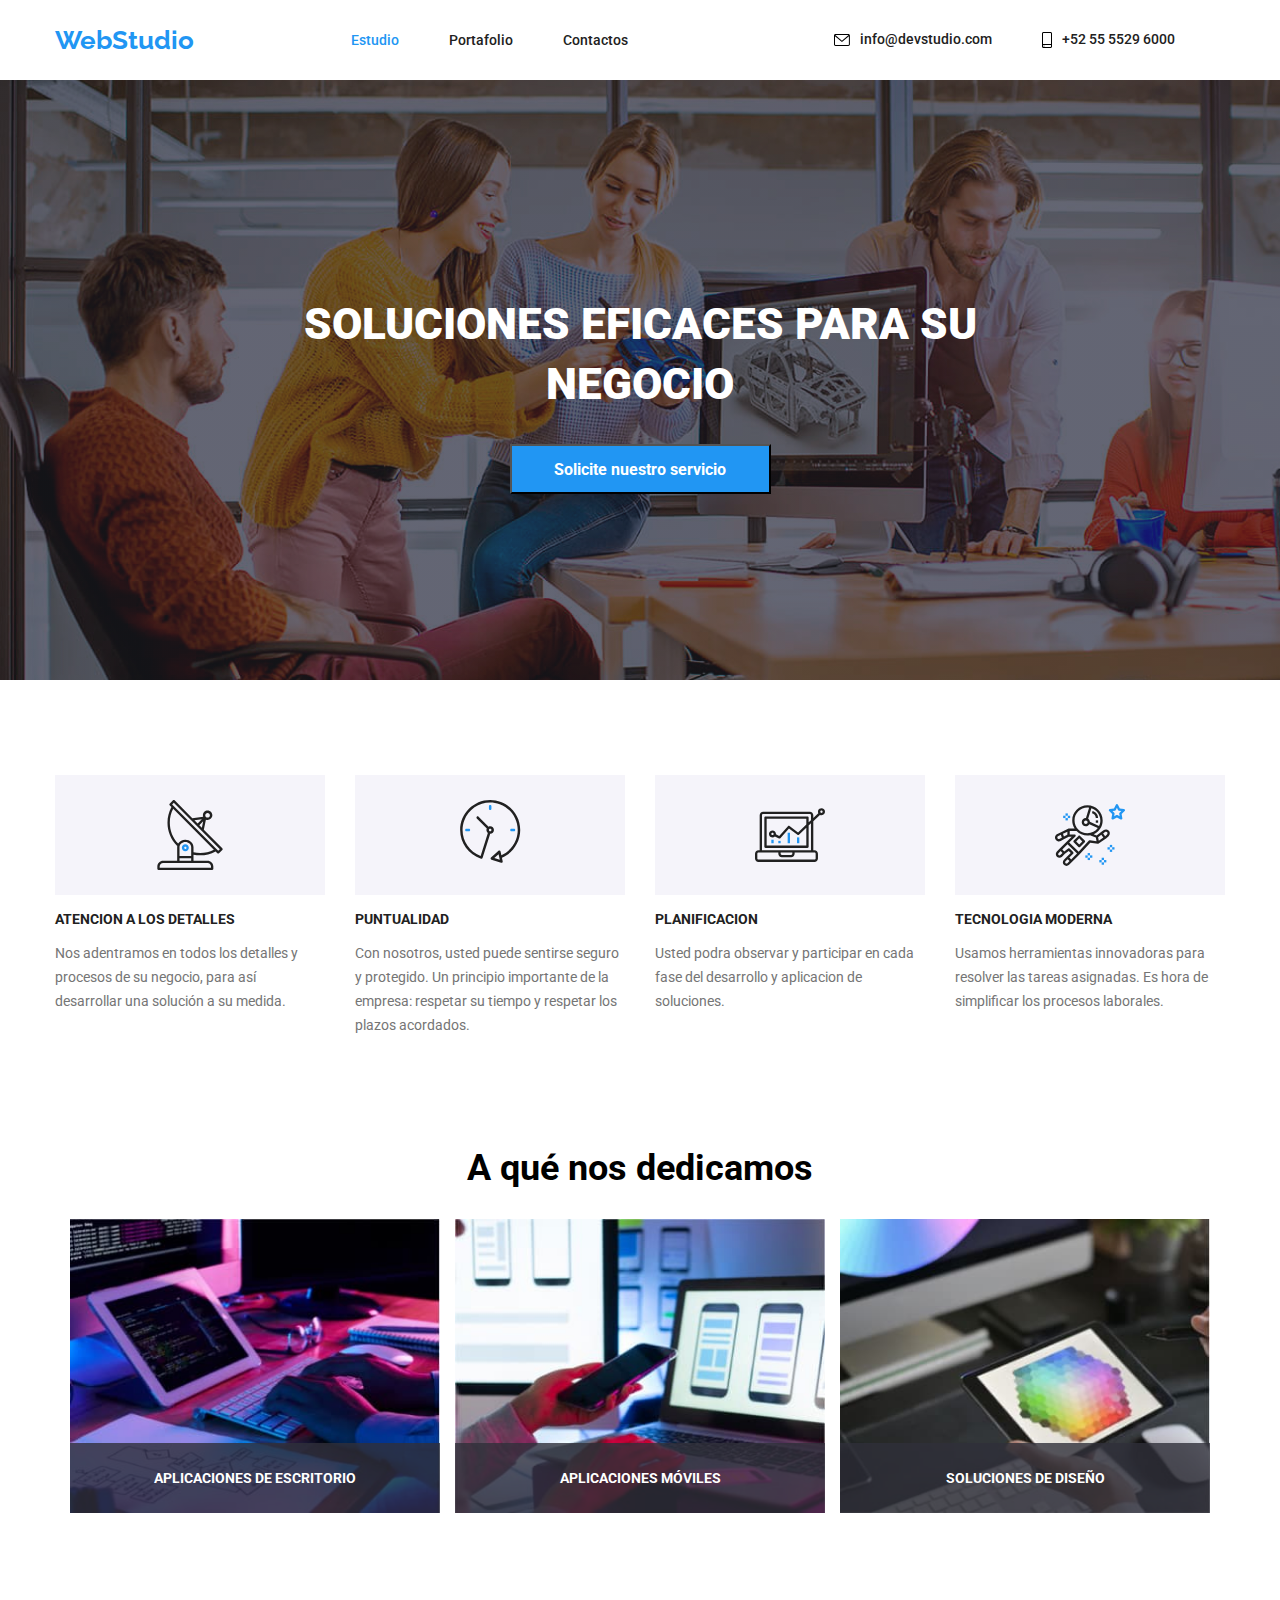
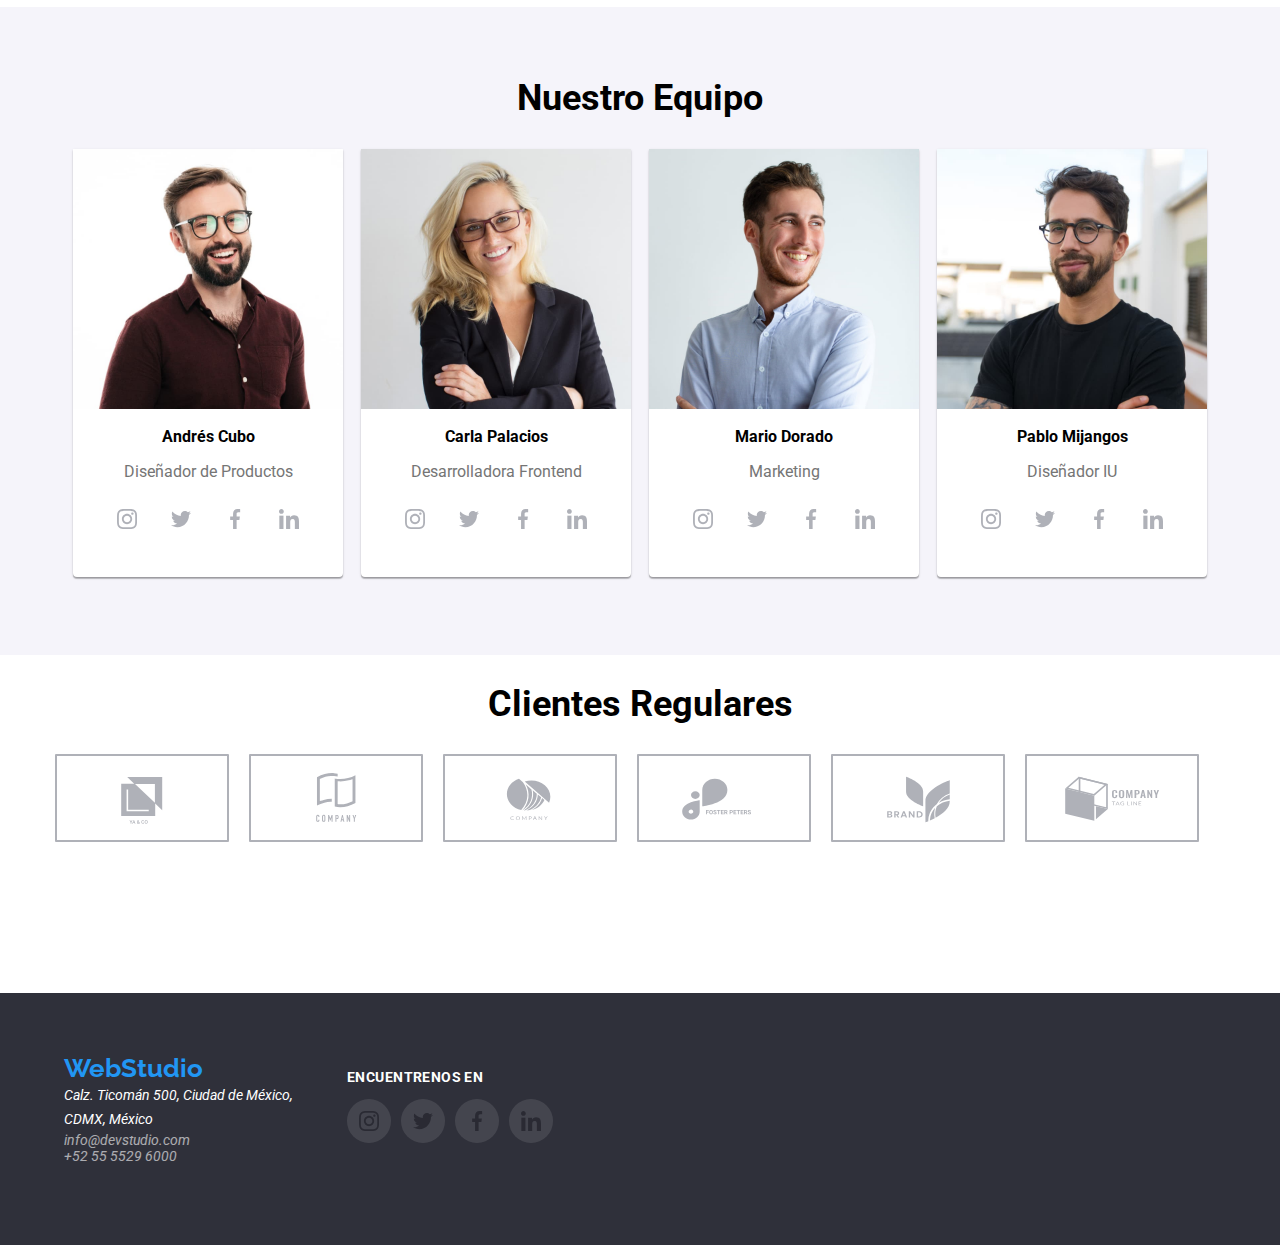
==== index.html @ 68f53e1d "Add files via upload" ====
<!DOCTYPE html>
<html lang="en">
  <head>
      <meta charset="UTF-8" />
      <meta http-equiv="X-UA-Compatible" content="IE=edge" />
      <meta name="viewport" content="width=device-width, initial-scale=1.0" />
      <title>Soluciones Eficaces Para su Negocio</title>
      <link rel="stylesheet" href="https://cdnjs.cloudflare.com/ajax/libs/modern-normalize/1.0.0/modern-normalize.min.css"/>
      <link rel="stylesheet" href="css/styles.css" />
      <link rel="preconnect" href="https://fonts.googleapis.com" />
      <link rel="preconnect" href="https://fonts.gstatic.com" crossorigin />
      <link href="https://fonts.googleapis.com/css2?family=Roboto:wght@500&display=swap" rel="stylesheet"/>
      <link href="https://fonts.googleapis.com/css2?family=Raleway:wght@700&family=Roboto:wght@400;700;900&display=swap" rel="stylesheet"/>
  </head> 
  <body> 
     <!-- Menu de Inicio -->
    <header class="container page-header">
      <a class="webstudio" href="#">WebStudio</a>
      <nav>
        <ul class="linklist">
          <li><a class="link active" href="./index.html">Estudio</a></li>
          <li><a class="link" href="./portafolio.html">Portafolio</a></li>
          <li><a class="link" href="./contactos.html">Contactos</a></li>
        </ul>
      </nav>
       <!-- Contactos Header -->
       <ul class="contacts-header">
        <li class="contacts-svg">
          <svg width="16px" height="12px">
            <use href="images/icons.svg#icon-sobre-activable"></use>
            </svg>
          <a class="contacts" href="mailto:info@devstudio.com">info@devstudio.com</a></li>
        <li class="contacts-svg">
          <svg width="10px" height="16px">
            <use href="images/icons.svg#icon-telefono-inteligente"></use>
            </svg>
          <a class="contacts" href="tel:+525555296000">+52 55 5529 6000</a>
        </li>
      </ul>
    </header>
     <!-- Boton de servicio -->
    <main>
      <section class="solutions solutions-greybox">
        <h1 class="soluciones position-soluciones">SOLUCIONES EFICACES PARA SU NEGOCIO</h1>
        <button class="buttonh" type="button">Solicite nuestro servicio</button>
      </section>  
      <!-- Valores -->
      <section>
        <ul class="container four-points">
          <li class="valuep">
            <svg class="paragraph-svg" width="270" height="120">
              <use class="icon-size" href="images/icons.svg#icon-antena-1" width="70" height="70"></use>
            </svg>
            <h3 class="ptitle">ATENCION A LOS DETALLES</h3>
            <p class="ptext">
              Nos adentramos en todos los detalles y procesos de su negocio, para así desarrollar una solución a su medida.
            </p>
          </li>
          <li class="valuep">
            <svg class="paragraph-svg" width="270" height="120">
              <use href="images/icons.svg#icon-reloj-1"></use>
            </svg>
            <h3 class="ptitle">PUNTUALIDAD</h3>
            <p class="ptext">
              Con nosotros, usted puede sentirse seguro y protegido. Un principio importante de la empresa: respetar su tiempo y respetar los plazos acordados.
            </p>
          </li>
          <li class="valuep">
            <svg class="paragraph-svg" width="270" height="120">
              <use href="images/icons.svg#icon-diagrama-1"></use>
            </svg>
            <h3 class="ptitle">PLANIFICACION</h3>
            <p class="ptext">
              Usted podra observar y participar en cada fase del desarrollo y aplicacion de soluciones.
            </p>
          </li>
          <li class="valuep">
            <svg class="paragraph-svg" width="270" height="120">
              <use href="images/icons.svg#icon-astronauta-1"></use>
            </svg>
            <h3 class="ptitle">TECNOLOGIA MODERNA</h3>
            <p class="ptext">
              Usamos herramientas innovadoras para resolver las tareas asignadas. Es hora de simplificar los procesos laborales.
            </p>
          </li>
        </ul>
      </section>
    </main>
     <!-- A Que Nos Dedicamos -->
     <section class="container AAS">
      <h2 class="h2title">A qué nos dedicamos</h2>
      <ul class="list-image footer-image-subtitle">
        <li>
          <div class="image-container">
            <img src="images/imagen1.jpg" alt="description" width="370" height="294" />
            <div class="black-background-image">
              <p>APLICACIONES DE ESCRITORIO</p>
            </div>
          </div>
        </li>
        <li>
          <div class="image-container">
            <img src="images/imagen2.jpg" alt="description" width="370" height="294" />
            <div class="black-background-image">
              <p>APLICACIONES MÓVILES</p>
            </div>
          </div>
        </li>
        <li>
          <div class="image-container">
            <img src="images/imagen3.jpg" alt="description" width="370" height="294" />
            <div class="black-background-image">
              <p>SOLUCIONES DE DISEÑO</p>
            </div>
          </div>
        </li>
      </ul>
    </section>
     <!-- Miembros del Equipo -->
    <section class="teamsection">
      <div class="container">
      <h2 class="h2title">Nuestro Equipo</h2>
      <ul class="list-image ">
        <li class="shadow">
          <img src="images/imagen4.jpg" alt="Diseñador de productos" width="270" height="260" />
          <h3>Andrés Cubo</h3>
          <p class="ptextteam">Diseñador de Productos</p>
          <ul class="team-icons">
            <li class="social-media">
              <a href="#">
            <svg width="20" height="20">
              <use href="images/icons.svg#icon-instagram-grey"></use>
            </svg>
          </a>
            </li>
            <li class="social-media">
              <a href="#">
            <svg width="20" height="20">
              <use href="images/icons.svg#icon-twitter-1"></use>
            </svg>
              </a>
            </li>
            <li class="social-media">
              <a href="#">
            <svg width="20" height="20">
              <use href="images/icons.svg#icon-facebook-1"></use>
            </svg>
              </a>
            </li>
            <li class="social-media">
              <a href="#">
            <svg width="20" height="20">
              <use href="images/icons.svg#icon-linkedin-1"></use>
            </svg>
              </a>
          </ul>
        <li class="shadow">
          <img src="images/imagen5.jpg" alt="Desarrolladora Frontend" width="270" height="260" />
          <h3>Carla Palacios</h3>
          <p class="ptextteam">Desarrolladora Frontend</p>
          <ul class="team-icons">
            <li class="social-media">
              <a href="#">
            <svg width="20" height="20">
              <use href="images/icons.svg#icon-instagram-grey"></use>
            </svg>
              </a>
            </li>
            <li class="social-media">
              <a href="#">
            <svg width="20" height="20">
              <use href="images/icons.svg#icon-twitter-1"></use>
            </svg>
              </a>
            </li>
            <li class="social-media">
              <a href="#">
            <svg width="20" height="20">
              <use href="images/icons.svg#icon-facebook-1"></use>
            </svg>
              </a>
            </li>
            <li class="social-media">
              <a href="#">
            <svg width="20" height="20">
              <use href="images/icons.svg#icon-linkedin-1"></use>
            </svg>
              </a>
          </ul>
        </li>
        <li class="shadow">
          <img src="images/imagen6.jpg" alt="Marketing" width="270" height="260" />
          <h3>Mario Dorado</h3>
          <p class="ptextteam">Marketing</p>
          <ul class="team-icons">
            <li class="social-media">
            <a href="#">
            <svg width="20" height="20">
              <use href="images/icons.svg#icon-instagram-grey"></use>
            </svg>
            </a>
            </li>
            <li class="social-media">
              <a href="#">
            <svg width="20" height="20">
              <use href="images/icons.svg#icon-twitter-1"></use>
            </svg>
              </a>
            </li>
            <li class="social-media">
              <a href="#">
            <svg width="20" height="20">
              <use href="images/icons.svg#icon-facebook-1"></use>
            </svg>
              </a>
            </li>
            <li class="social-media">
              <a href="#">
            <svg width="20" height="20">
              <use href="images/icons.svg#icon-linkedin-1"></use>
            </svg>
              </a>
          </ul>
        </li>
        <li class="shadow">
          <img src="images/imagen7.jpg" alt="Diseñador IU" width="270" height="260" />
          <h3>Pablo Mijangos</h3>
          <p class="ptextteam">Diseñador IU</p>
          <ul class="team-icons">
            <li class="social-media">
              <a href="#">
            <svg width="20" height="20">
              <use href="images/icons.svg#icon-instagram-grey"></use>
            </svg>
              </a>
            </li>
            <li class="social-media">
              <a href="#">
            <svg width="20" height="20">
              <use href="images/icons.svg#icon-twitter-1"></use>
            </svg>
              </a>
            </li>
            <li class="social-media">
              <a href="#">
            <svg width="20" height="20">
              <use href="images/icons.svg#icon-facebook-1"></use>
            </svg>
              </a>
            </li>
            <li class="social-media">
              <a href="#">
            <svg width="20" height="20">
              <use href="images/icons.svg#icon-linkedin-1"></use>
            </svg>
              </a>
          </ul>
        </li>
      </ul>
    </div>
    </section>
    <!-- Clientes Regulares -->
    <section>
      <div class="container">
        <h2 class="clientes-title">Clientes Regulares</h2>
          <ul class="container-clientes">
            <li class="clientes-cuadro">
            <svg width="170" height="81">
              <use href="images/icons.svg#icon-Cliente-1"></use>
            </svg>
          </li> 
          <li class="clientes-cuadro">
            <svg width="170" height="81">
              <use href="images/icons.svg#icon-Cliente-2"></use>
            </svg>
            <li class="clientes-cuadro">
              <svg width="170" height="81">
                <use href="images/icons.svg#icon-Cliente-3"></use>
              </svg>
              <li class="clientes-cuadro">
                <svg width="170" height="81">
                  <use href="images/icons.svg#icon-Cliente-4"></use>
                </svg>
                <li class="clientes-cuadro">
                  <svg width="170" height="81">
                    <use href="images/icons.svg#icon-Cliente-5"></use>
                  </svg>
                  <li class="clientes-cuadro">
                    <svg width="170" height="81">
                      <use href="images/icons.svg#icon-Cliente-6"></use>
                    </svg>
                  </li>
                </li>
              </li>
            </li>
          </li>
          </ul>
      </div>
    </section>
     <!-- Footer -->
    <footer class="foot">
      <address class="container container-address">
        <ul class="contacts-2 footer-contacts-width">
          <a class="webstudio" href="#">WebStudio</a>
          <li class="address-box">
            <a class="address" href="https://goo.gl/maps/Dm4oQiikR5Fg9yRK8" target="_blank" rel="noopener noreferrer">
              Calz. Ticomán 500, Ciudad de México, CDMX, México
            </a>
          </li>
          <li><a class="contacts-2 footer-opacity" href="mailto:info@devstudio.com">info@devstudio.com</a></li>
        <li><a class="contacts-2 footer-opacity" href="tel:+525555296000">+52 55 5529 6000</a></li>
        </ul>
        <ul class="social-media-footer-spacing">
          <p class="social-media-footer-title">ENCUENTRENOS EN</p>
          <ul class="social-media-footer-container">
          <li class="social-media-footer media-circle">
            <a href="#">
            <svg class="svg-media-center" width="20" height="20">
              <use href="images/icons.svg#icon-instagram-white"></use>
            </svg>
            </a>
            </li>
            <li class="social-media-footer media-circle">
              <a href="#">
            <svg class="svg-media-center" width="20" height="20">
              <use href="images/icons.svg#icon-twitter-white"></use>
            </svg>
              </a>
            </li>
            <li class="social-media-footer media-circle">
              <a href="#">
            <svg class="svg-media-center" width="20" height="20">
              <use href="images/icons.svg#icon-facebook-white"></use>
            </svg>
              </a>
            </li>
            <li class="social-media-footer media-circle">
              <a href="#">
            <svg class="svg-media-center" width="20" height="20">
              <use href="images/icons.svg#icon-linkedin-white"></use>
            </svg>
              </a>
            </li>
          </ul>
        </ul>
      </address>
    </footer>
  </body>
</html>
---- css/styles.css ----
:root {
  --brand-color: #2196f3;
}

body {
  background-color: white;
  font-family: "Roboto", "Arial";
  text-decoration: none;
  font-size: 14px;
  font-weight: 400;
}

svg {
  align-items: center;
  align-content: center;
  fill: currentColor;
}

a {
  text-decoration: none;
  color: currentColor;
}

.webstudio {
  color: #2196F3;
  text-decoration: none;
  font-weight: 700;
  font-size: 26px;
  line-height: 1.19;
  font-family: 'raleway';
  font-style: normal;
}

.contacts {
  color: #212121;;
  font-weight: 500;
  font-size: 14px;
  line-height: 1.14;
  list-style-type: none;
  display: flex;
  padding-right: 50px;
  text-decoration: none;
}

.contacts-header {
  display: flex;
}

.linklist {
  color: #212121;
  font-weight: 500;
  list-style: none;
  display: flex;
  justify-content: space-between;
}

.link {
  color: #212121;
  font-weight: 500;
  font-size: 14px;
  line-height: 1.14;
  margin-right: 50px;
  text-decoration: none;
}

.active {
  color: var(--brand-color);
}

.link:hover {
  color: #2196F3;
  font-weight: 500;
  font-size: 14px;
  line-height: 1.14;
}

.button {
  color: #212121;
  font-weight: 500;
  font-size: 16px;
  line-height: 1.62;
  margin-right: 8px;
  border: none;
  border-radius: 4px;
  padding: 6px 24px;
}

.button:hover, .button:focus {
  font-weight: 500;
  font-size: 16px;
  line-height: 1.62;
  cursor: pointer;
  color: white;
  background-color: #2196F3;
  box-shadow: 0px 3px 1px rgba(0, 0, 0, 0.1), 0px 1px 2px rgba(0, 0, 0, 0.08), 0px 2px 2px rgba(0, 0, 0, 0.12);
}

.button-active {
  background-color: var(--brand-color);
  color: white;
}

.solutions-greybox {
  background-color: #2f303a;
  height: 600px;
  display: flex;
  flex-direction: column;
  align-items: center;
  justify-content: center;
  text-decoration: none;
  background-image: linear-gradient(to bottom, #2f303a66, #2f303a66),
    url(../images/imagen_fondo.png);
}

.contacts:hover {
  color: #2196F3;
}

.list-image {
  list-style: none;
  display: flex;
  justify-content: space-evenly;
}

.list-image-2 {
  display: flex;
  flex-wrap: wrap;
  justify-content: center;
}


.h2title {
  align-items: center;
  justify-content: center;
  display: flex;
  font-weight: 700;
  font-size: 36px;
  line-height: 42.19px;
}

.image-title {
  color: #212121;
  font-weight: 700;
  font-size: 18px;
  line-height: 2;
  padding-left: 24px;
}

.image-subtitle {
  color: #757575;
  font-weight: 400;
  font-size: 16px;
  line-height: 1.87;
  padding-left: 24px;
}

.address {
  color: #FFFFFF;
  font-weight: 400;
  font-size: 14px;
  line-height: 1.71;
  text-decoration: none;
}

.address-box{
  width: 231px;
}

.address:hover {
  color: #2196F3;
}

.contacts-2 {
  color: #FFFFFF;
  list-style-type: none;
  text-decoration: none;
}

.contacts-2:hover {
  color: #2196F3;
}

.foot {
  background-color: #2F303A;
  height: 252px;
}

.soluciones {
  color: white;
  font-style: Roboto;
  font-size: 44px;
  font-weight: 900;
  text-align: center;
  line-height: 1.36;
}

.position-soluciones {
  width: 696px;
  height: 120px;
  top: 280px;
  left: 448px;
}

.solutions {
  background-color: #2F303A;
}

.buttonh {
  color: #FFFFFF;
  background-color: #2196F3;
  width: 261px;
  height: 50px;
  font-weight: 700;
  font-size: 16px;
  line-height: 1.87;
  cursor: pointer;
}

.buttonh:hover {
  background-color: #2196F3;
  cursor: pointer;
}

.four-points {
  list-style: none;
  display: flex;
  margin: 95px;
}

.four-points li {
  list-style: none;
}

.valuep {
  padding-right: 30px;
}

.ptitle {
  color: #212121;
  font-weight: 700;
  font-size: 14px;
  line-height: 1.14;
}

.ptext {
  color: #757575;
  font-weight: 400;
  font-size: 14px;
  line-height: 1.71;
  width: 270px;
}
.ptextteam {
  color: #757575;
  font-weight: 400;
  font-size: 16px;
  line-height: 18.75px;
}

.team-member {
  align-items: center;
  justify-content: center;
}

.teamsection {
  background-color: #F5F4FA;
  padding-top: 40px;
  height: 648px;

}

.page-header {
  display: flex;
  justify-content: space-between;
  align-items: center;
  column-gap: 100px;
  height: 80px;
  top: 0px;
  background: #FFFFFF;
}

.container {
  width: 1200px;
  margin-left: auto;
  margin-right: auto;
  padding-left: 15px;
  padding-right: 15px;
}

.AAS {
  padding-bottom: 94px;
}

.listbuttons {
  list-style: none;
  display: flex;
  justify-content: center;
  padding-bottom: 50px;
}

.shadow {
  width: 270px;
  height: 428px;
  left: 208px;
  top: 1716px;
  text-align: center;
  background: #ffffff;
  box-shadow: 0px 1px 3px rgba(0, 0, 0, 0.12), 0px 1px 1px rgba(0, 0, 0, 0.14),
    0px 2px 1px rgba(0, 0, 0, 0.2);
  border-radius: 0px 0px 4px 4px;
}

.shadow-2 {
  background: #FFFFFF;  flex-basis: calc((100% - 60px) / 3);
  border: 1px solid #EEEEEE;
}

.shadow-2:hover {
  box-shadow: 0px 1px 1px rgba(0, 0, 0, 0.12), 0px 4px 4px rgba(0, 0, 0, 0.06), 1px 4px 6px rgba(0, 0, 0, 0.16);
}

.row {
  display: flex;
  flex-wrap: wrap;
  justify-content: center;
  gap: 27px;
  padding-bottom: 82px;
}

ul {
list-style-type: none;
padding: 0;
margin: 0;
}

.icon {
  border: 2px dashed #2a2a2a;
  border-radius: 8px;
  fill: #2a2a2a;
}

.icon:hover {
  fill: #03a9f4;
}

.paragraph-svg {
  background-color: #f5f4fa;
  padding-left: 100px;
  padding-right: 100px;
  padding-bottom: 25px;
  padding-top: 25px;
}

.icon-size{
  width: 70px;
  height: 70px;
}

.footer-image-subtitle {
  align-items: center;
  position: relative;
  margin: 0px;
  padding: 0px;
  border-width: 1px;
  border-style: initial;
  border-color: initial;
  border-image: initial;
}

.contacts-svg {
  display: flex;
  align-items: center;
  justify-content: space-between;
  fill: currentColor;
  gap: 10px;
}

.contacts-svg:hover {
  color: #2196F3;
  fill: #2196F3;
}

.black-background-image {
  position: absolute;
  bottom: 0;
  left: 0;
  width: 100%;
  height: 70px;
  background: rgba(47, 48, 58, 0.8);
  display: flex;
  justify-content: center;
  align-items: center;
  margin: 0;
}

.black-background-image p {
  color: #FFFFFF;
  font-size: 14px;
  font-weight: 700;
  line-height: 16px;
  text-align: center;
  margin: 0;
  padding: 0 20px;
}

.image-container {
  position: relative;
  width: 370px;
  height: 294px;
  overflow: hidden;
}

.team-icons {
  display: flex;
  align-items: center;
  justify-content: center;
  gap: 10px;
  color: #afb1b8;
}

.social-media {
  display: flex;
  align-items: center;
  justify-content: center;
  border-radius: 50%;
  height: 44px;
  width: 44px;
}

.social-media:hover {
  background-color: #2196F3;
  color: white;
}

.clientes-title {
  font-weight: 700;
  font-size: 36px;
  line-height: 1.1;
  text-align: center;
}

.container-clientes {
  display: flex;
  flex-wrap: wrap;
  gap: 20px;
  border: 1px #afb1b8;
  border-radius: 4px;
  padding-bottom: 151px;
}

.Regular-customers-icons {
  display: flex;
  justify-content: center;
  align-items: center;
  fill: #afb1b8;
  gap: 30px;
  margin: 21px 64px;
}

.clientes-cuadro{
  border: 2px solid #AFB1B8;
  border-radius: 1px;
  color: #AFB1B8;
}

.clientes-cuadro:hover {
  border-color: #2196F3;
  width: 174px;
  height: 89px;
  color: var(--brand-color);
}

.container-address {
  display: flex;
  align-items: center;
  gap: 70px;
  display: flex;
  justify-content: center;
  padding-left: 215px;
  padding-right: 878px;
  padding-top: 60px;
  padding-bottom: 60px;

}
.social-media-footer-spacing {
padding-bottom: 20px;
}

.footer-contacts-width {
  width: 213px;
}

.social-media-footer-title {
font-family: 'Roboto';
font-style: normal;
font-weight: 700;
font-size: 14px;
line-height: 16px;
letter-spacing: 0.03em;
text-transform: uppercase;
color: #FFFFFF;
}

.social-media-footer-container {
  display: flex;
  align-items: center;
  gap: 10px;
}

.social-media-footer {
  gap: 10px;
  width: 44px;
  height: 44px;
  
}

.media-circle {
  border-radius: 50%;
  background-color: white;
  opacity: 10%;
}

.social-media-footer:hover {
  background-color: #2196F3;
  color: white;
  opacity: 100%;
}

.footer-opacity {
  opacity: 60%;
}

.svg-media-center {
  justify-content: center;
  display: flex;
  margin: 12px;
}
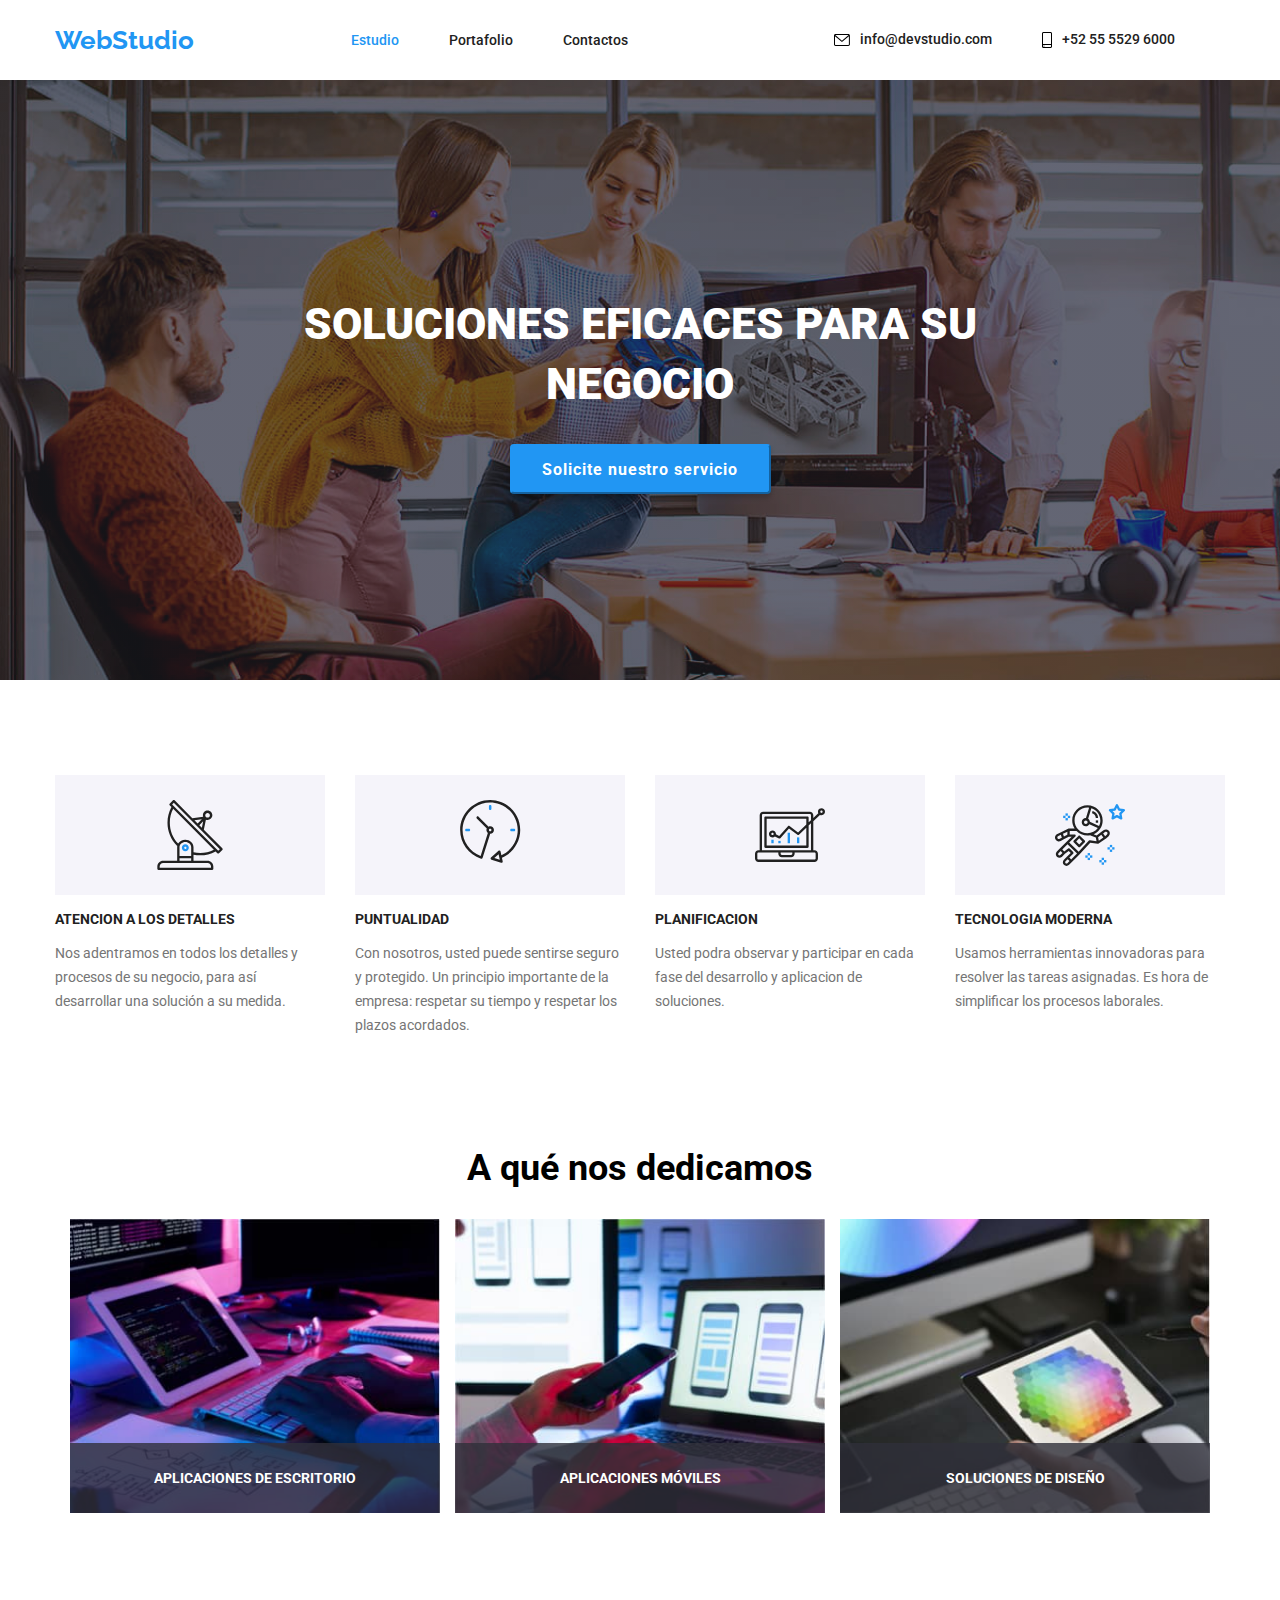
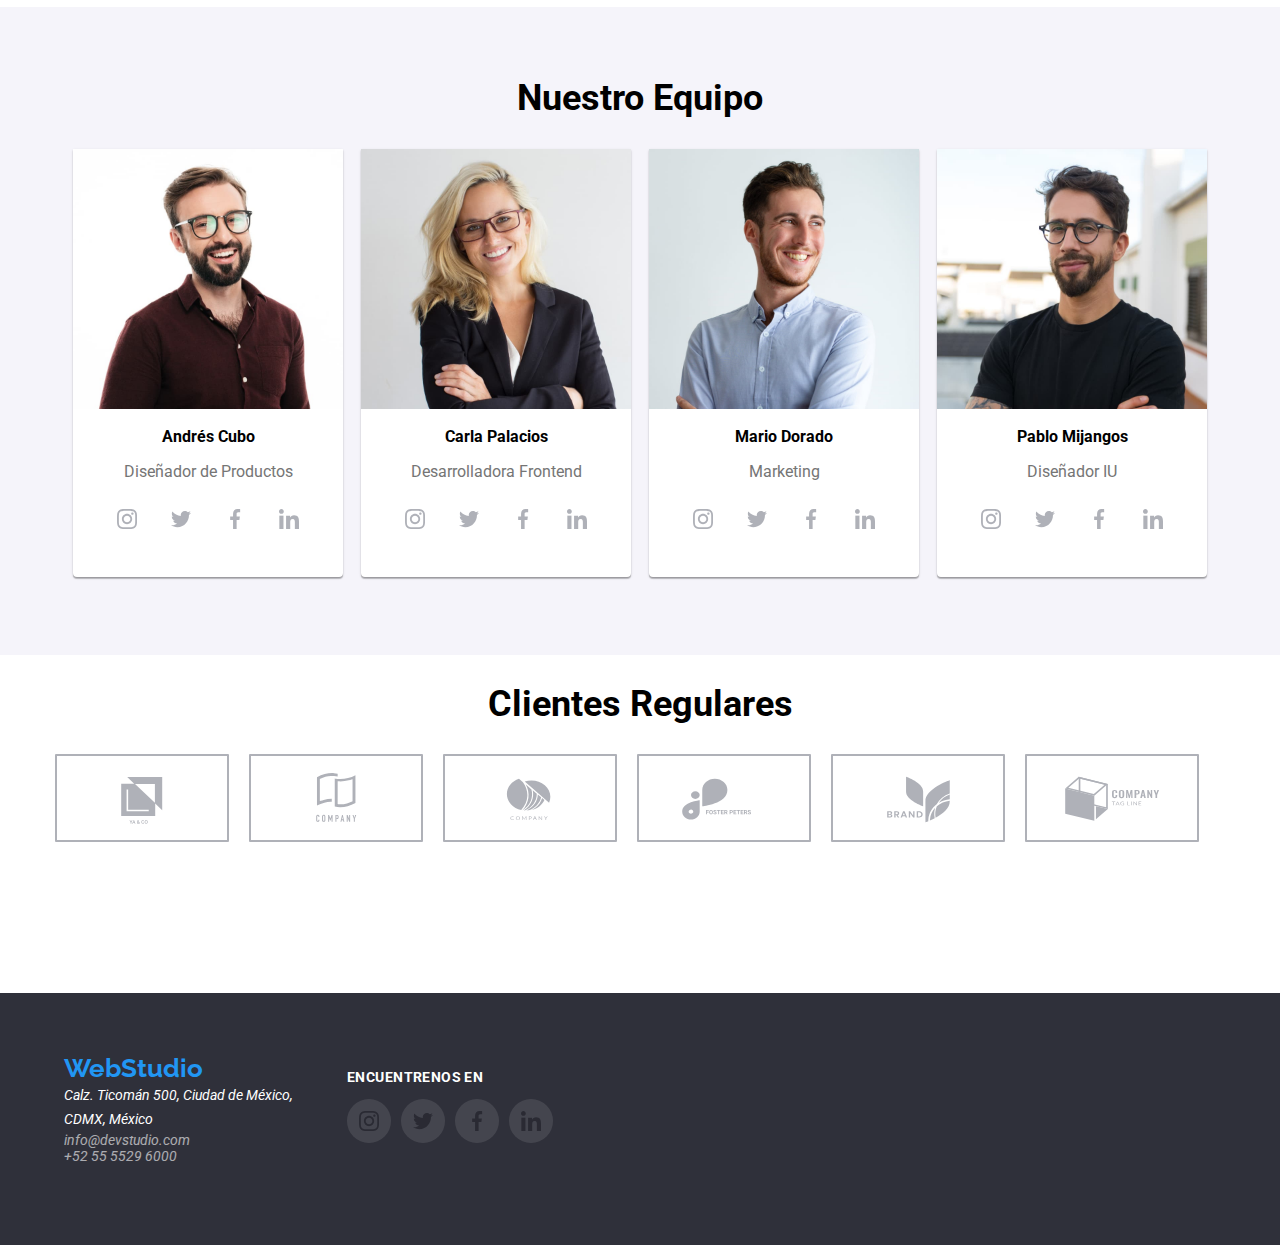
==== commit 7d0a9b69: "Add files via upload" ====
--- a/index.html
+++ b/index.html
@@ -42,8 +42,15 @@
     <main>
       <section class="solutions solutions-greybox">
         <h1 class="soluciones position-soluciones">SOLUCIONES EFICACES PARA SU NEGOCIO</h1>
-        <button class="buttonh" type="button">Solicite nuestro servicio</button>
+        <button class="data-modal-open" data-modal-open type="button">Solicite nuestro servicio</button>
+        <div class="backdrop is-hidden" data-modal>
+          <div class="modal">
+            <form> <!-- Forms --> </form>
+      <button class="data-modal-close" data-modal-close>X</button>
+          </div>
+        </div>
       </section>  
+
       <!-- Valores -->
       <section>
         <ul class="container four-points">
@@ -345,5 +352,6 @@
         </ul>
       </address>
     </footer>
+    <script src="./modal.js"></script>
   </body>
 </html>
--- a/css/styles.css
+++ b/css/styles.css
@@ -203,17 +203,6 @@
 
 .solutions {
   background-color: #2F303A;
-}
-
-.buttonh {
-  color: #FFFFFF;
-  background-color: #2196F3;
-  width: 261px;
-  height: 50px;
-  font-weight: 700;
-  font-size: 16px;
-  line-height: 1.87;
-  cursor: pointer;
 }
 
 .buttonh:hover {
@@ -312,13 +301,14 @@
 .shadow-2 {
   background: #FFFFFF;  flex-basis: calc((100% - 60px) / 3);
   border: 1px solid #EEEEEE;
+  cursor: pointer;
 }
 
 .shadow-2:hover {
   box-shadow: 0px 1px 1px rgba(0, 0, 0, 0.12), 0px 4px 4px rgba(0, 0, 0, 0.06), 1px 4px 6px rgba(0, 0, 0, 0.16);
 }
 
-.row {
+.rows {
   display: flex;
   flex-wrap: wrap;
   justify-content: center;
@@ -535,3 +525,112 @@
   margin: 12px;
 }
 
+.card-animation {
+  position: absolute;
+  top: 0;
+  width: 370px;
+  height: 294px;
+  background-color: rgba(33, 150, 243, 0.9);
+  color: #ffffff;
+  letter-spacing: 0.03em;
+  font-size: 18px;
+  line-height: 1.56;
+  padding: 63px 24px;
+
+  transform: translateY(155%);
+  transition: transform 250ms ease;
+  transition-timing-function: cubic-bezier(0.4, 0, 0.2, 1);
+}
+
+.card-container:hover .card-animation {
+  transform: translateY(0%);
+  }
+
+.card-container {
+  width: 370px;
+  background: white;
+}
+
+.card-image {
+  position: relative;
+  overflow: hidden;
+}
+
+.backdrop.is-hidden {
+  visibility: hidden;
+  opacity: 0;
+  pointer-events: none;
+  position: fixed;
+  top: 0;
+  left: 0;
+  width: 100%;
+  height: 100%;
+  background-color: rgba(0, 0, 0, 0.2);
+  display: flex;
+  justify-content: center;
+  align-items: center;
+  z-index: 999;
+}
+
+.modal {
+  width: 528px;
+  height: 581px;
+  position: absolute;
+  background-color: #ffffff;
+  border-radius: 4px;
+  display: flex;
+  justify-content: center;
+  align-items: center;
+  box-shadow: 0px 1px 3px rgba(0, 0, 0, 0.12), 0px 1px 1px rgba(0, 0, 0, 0.14), 0px 2px 1px rgba(0, 0, 0, 0.2);
+  border-radius: 4px;
+}
+
+
+.data-modal-open {
+  background: var(--brand-color);
+  box-shadow: 0px 4px 4px rgba(0, 0, 0, 0.15);
+  border-radius: 4px;
+  border-color: var(--brand-color);
+  font-style: normal;
+  font-weight: 700;
+  font-size: 16px;
+  align-items: center;
+  text-align: center;
+  letter-spacing: 0.06em;
+  color: #FFFFFF;
+  background-color: #2196F3;
+  width: 261px;
+  height: 50px;
+  line-height: 1.87;
+  cursor: pointer;
+}
+
+.data-modal-close {
+  position: absolute;
+  top: 10px;
+  right: 10px;
+  width: 30px;
+  height: 30px;
+  font-size: 11px;
+  font-weight: bold;
+  color: #000000;
+  border: 1px solid rgba(0, 0, 0, 0.1);
+  border-radius: 50%;
+  background-color: #ffffff;
+  cursor: pointer;
+  display: flex;
+  justify-content: center;
+  align-items: center;
+}
+
+.solutions .data-modal-open.is-active .backdrop {
+  visibility: visible;
+  opacity: 1;
+  pointer-events: auto;
+}
+
+.solutions [data-modal] {
+  position: absolute;
+  top: calc(50% - 290.5px);
+  left: calc(50% - 264px);
+}
